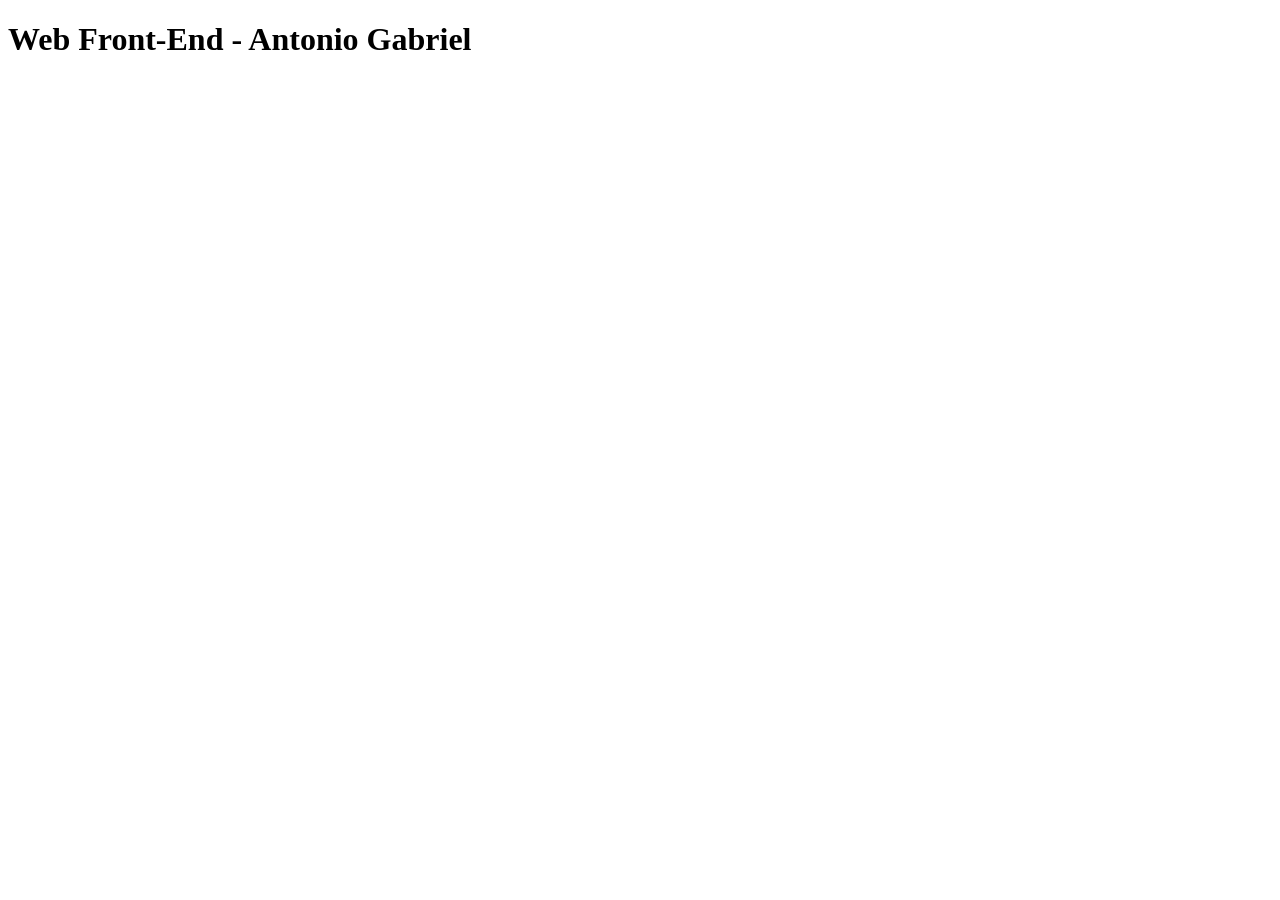
==== index.html @ 06bf695c "First Comment" ====
<!DOCTYPE html>
<html>
<head>
    <meta charset="utf-8" />
    <meta http-equiv="X-UA-Compatible" content="IE=edge">
    <title>Antonio Gabriel</title>
    <meta name="viewport" content="width=device-width, initial-scale=1">
    <link rel="stylesheet" type="text/css" media="screen" href="main.css" />
    <script src="main.js"></script>
</head>
<body>
    <header>
        <div class="content_center">
            <h1>Web Front-End - Antonio Gabriel</h1>
        </div>
    </header>
</body>
</html>
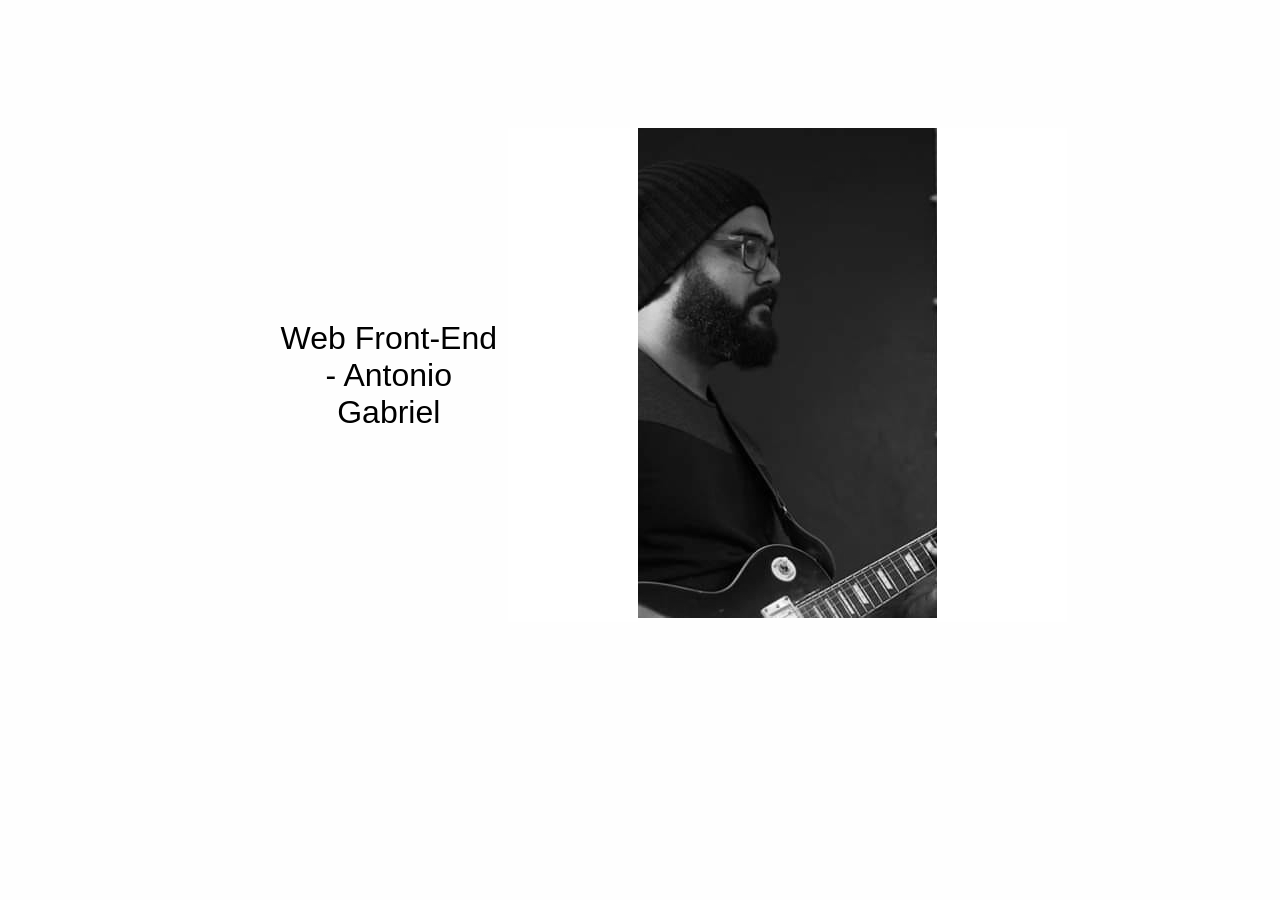
==== commit d3d08a9c: "my image and my css" ====
--- a/index.html
+++ b/index.html
@@ -12,6 +12,10 @@
     <header>
         <div class="content_center">
             <h1>Web Front-End - Antonio Gabriel</h1>
+            <div class="image">
+                <div class="moldura"></div>
+                <img src="imagens/eu.jpg" alt="">
+            </div>
         </div>
     </header>
 </body>
--- a/main.css
+++ b/main.css
@@ -0,0 +1,49 @@
+*{padding: 0px;margin: 0px;list-style: none;text-decoration: none;text-transform: none;font-family: sans-serif;}
+body{
+    width: 100%;
+    height: 100%;
+    background: #fefefe;
+}
+header{
+    width: auto;
+    height: auto;
+    padding: 10% 0px 0px;
+}
+
+header .content_center {width: 90%;height: auto;position: relative;display: block;margin: 0px auto;text-align: center;}
+
+header .content_center h1 {
+    width: 20%;
+    display: inline-block;
+    vertical-align: middle;
+    position: relative;
+    max-width: 345px;
+    font-family: 'Roboto',sans-serif;
+    font-weight: 400;
+}
+
+header .content_center .image {
+    /* width: 420px; */
+    display: inline-block;
+    vertical-align: middle;
+    position: relative;
+}
+
+header .content_center .image .moldura {
+    width: 60%;
+    height: 100%;
+    position: absolute;
+    border: 130px solid #fff;
+    border-top: 0px;
+    border-bottom: 0px;
+    top: 0;
+    left: 0;
+    z-index: 20;
+}
+
+header .content_center .image img {
+    -webkit-filter: grayscale(1);
+    filter: grayscale(1);
+    position: relative;
+    z-index: 10;
+}
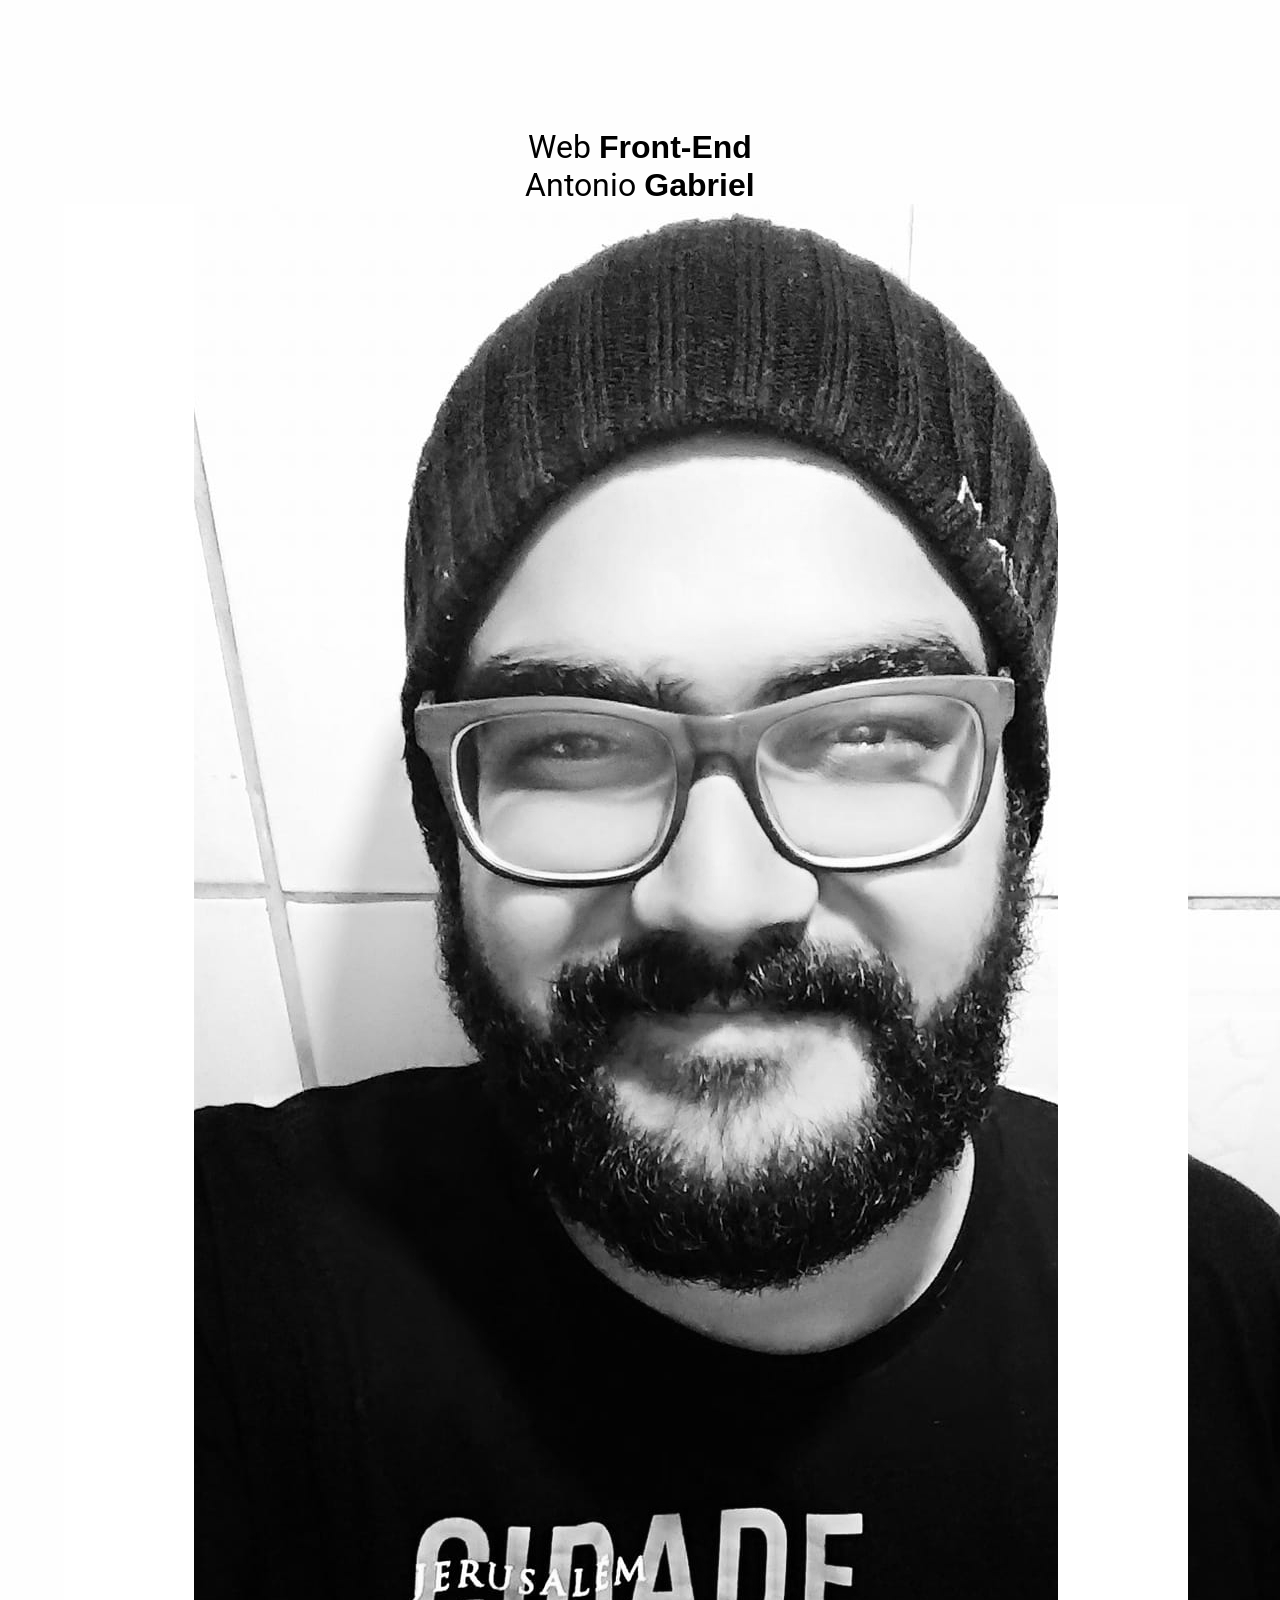
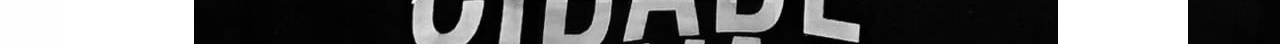
==== commit b73a37c2: "My Modify Index and Image" ====
--- a/index.html
+++ b/index.html
@@ -5,13 +5,14 @@
     <meta http-equiv="X-UA-Compatible" content="IE=edge">
     <title>Antonio Gabriel</title>
     <meta name="viewport" content="width=device-width, initial-scale=1">
+    <link href="https://fonts.googleapis.com/css?family=Roboto:300,400,700" rel="stylesheet">
     <link rel="stylesheet" type="text/css" media="screen" href="main.css" />
     <script src="main.js"></script>
 </head>
 <body>
     <header>
         <div class="content_center">
-            <h1>Web Front-End - Antonio Gabriel</h1>
+            <h1>Web <strong>Front-End</strong><br/>Antonio <strong>Gabriel</strong></h1>
             <div class="image">
                 <div class="moldura"></div>
                 <img src="imagens/eu.jpg" alt="">
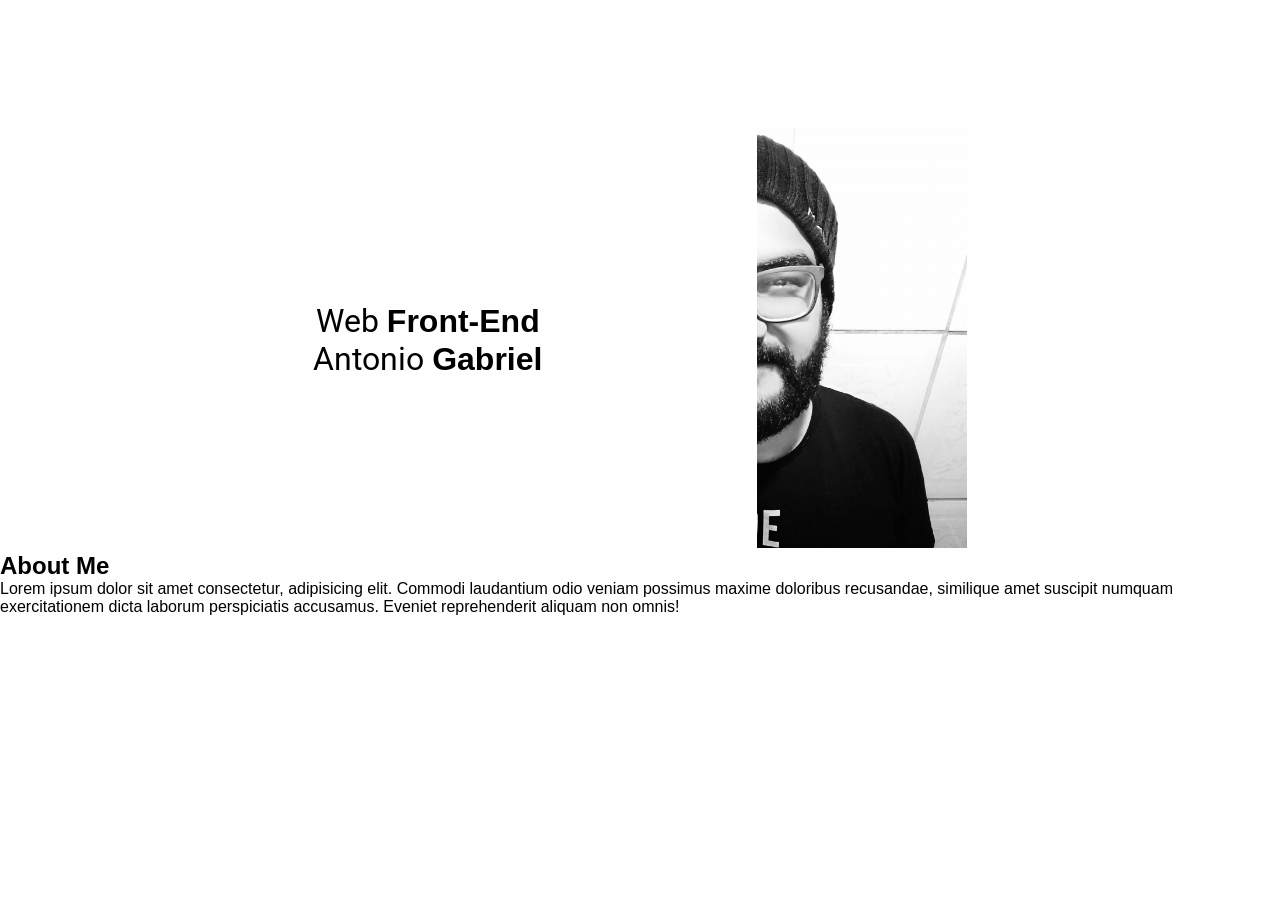
==== commit 1dd49d82: "Update index.html" ====
--- a/index.html
+++ b/index.html
@@ -19,5 +19,14 @@
             </div>
         </div>
     </header>
+    <section id="content_full">
+        <div class="content_center">
+            <h2>About <strong>Me</strong></h2>
+            <p>Lorem ipsum dolor sit amet consectetur, adipisicing elit. Commodi laudantium odio veniam possimus maxime doloribus recusandae, similique amet suscipit numquam exercitationem dicta laborum perspiciatis accusamus. Eveniet reprehenderit aliquam non omnis!</p>
+            <div class="rightabsolute">
+                
+            </div>
+        </div>
+    </section>
 </body>
-</html>+</html>
--- a/main.css
+++ b/main.css
@@ -20,30 +20,60 @@
     max-width: 345px;
     font-family: 'Roboto',sans-serif;
     font-weight: 400;
+    z-index: 200;
+}
+
+header .content_center h1 strong {
+    font-weight: 900;
+    text-transform: capitalize;
+    -webkit-transition: all ease-in-out 0.3s;
+    -moz-transition: all ease-in-out 0.3s;
+    -o-transition: all ease-in-out 0.3s;
+    transition: all ease-in-out 0.3s;
+}
+
+header .content_center h1:hover strong:hover {
+    color: #845A91;
+}
+
+header .content_center h1:hover strong {
+    color: #A28FE8;
 }
 
 header .content_center .image {
-    /* width: 420px; */
+    max-width: 420px;
     display: inline-block;
     vertical-align: middle;
     position: relative;
 }
 
-header .content_center .image .moldura {
-    width: 60%;
-    height: 100%;
-    position: absolute;
-    border: 130px solid #fff;
-    border-top: 0px;
-    border-bottom: 0px;
-    top: 0;
-    left: 0;
-    z-index: 20;
+header .content_center .image:hover img, header .content_center h1:hover ~ .image img, header .content_center .image:hover img {
+    -webkit-filter: grayscale(0);
+    filter: grayscale(0) contrast(1);
 }
+
+header .content_center .image .moldura::before {width: 50%;height: 100%;position: absolute;display: block;left: 0%;background: #fff;z-index: 20;content: '';-webkit-transition: all ease-in-out 0.3s;}
+
+header .content_center .image:hover .moldura::before, header .content_center h1:hover ~ .image .moldura::before {
+    left: -50%;
+}
+
+header .content_center .image:hover .moldura::after, header .content_center h1:hover ~ .image .moldura::after {
+    right: 0%;
+}
+
+header .content_center .image .moldura::after {width: 50%;height: 100%;position: absolute;display: block;right: -50%;background: #fff;z-index: 20;content: '';-webkit-transition: all ease-in-out 0.3s;}
+
+header .content_center .image:hover .moldura {
+
+}
+
+header .content_center .image .moldura:hover img {}
 
 header .content_center .image img {
     -webkit-filter: grayscale(1);
     filter: grayscale(1);
     position: relative;
     z-index: 10;
-}+    max-width: 100%;
+}
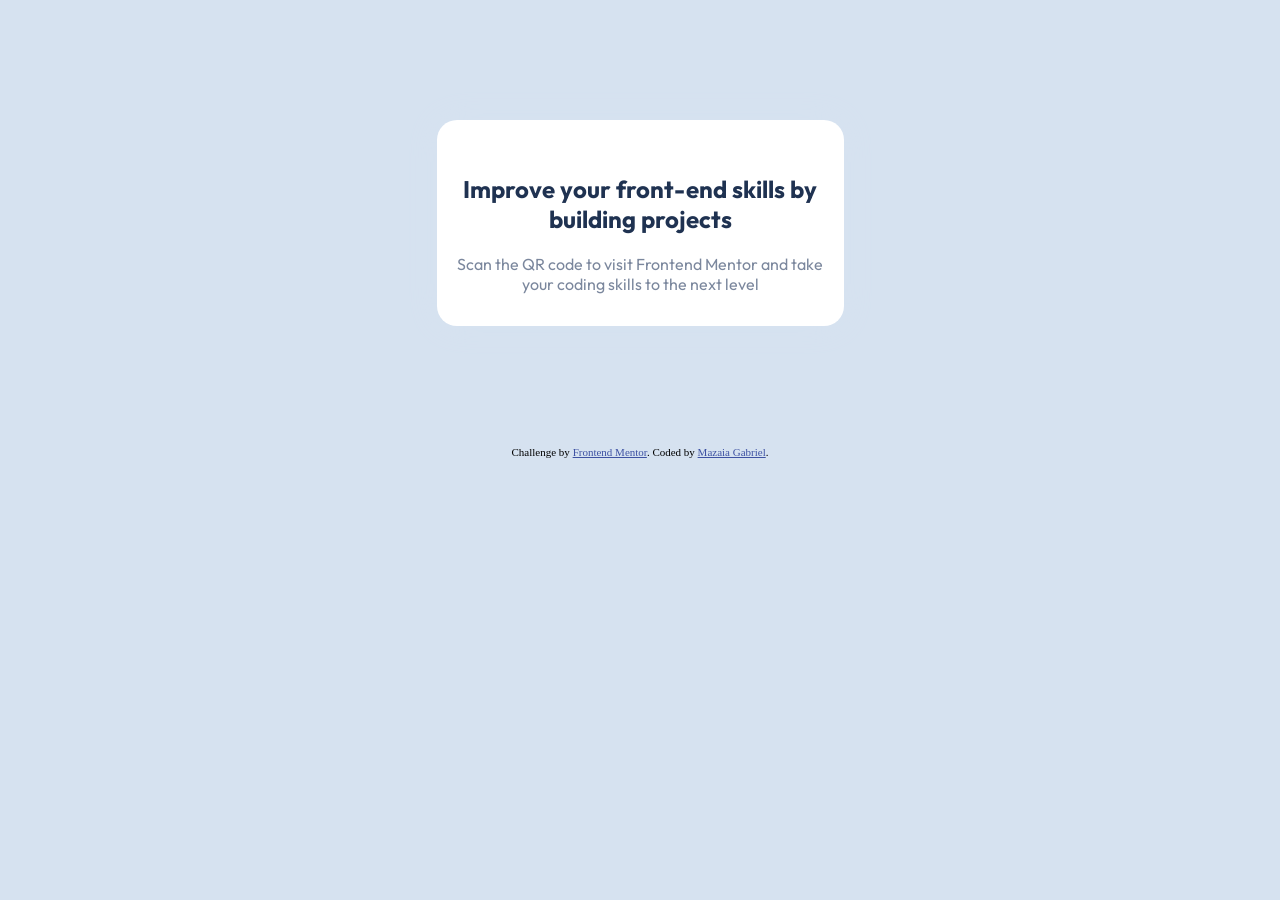
==== commit 9f68765b: "Update index.html" ====
--- a/index.html
+++ b/index.html
@@ -1,32 +1,50 @@
 <!DOCTYPE html>
-<html>
+<html lang="en">
 <head>
-    <meta charset="utf-8" />
-    <meta http-equiv="X-UA-Compatible" content="IE=edge">
-    <title>Antonio Gabriel</title>
-    <meta name="viewport" content="width=device-width, initial-scale=1">
-    <link href="https://fonts.googleapis.com/css?family=Roboto:300,400,700" rel="stylesheet">
-    <link rel="stylesheet" type="text/css" media="screen" href="main.css" />
-    <script src="main.js"></script>
+  <meta charset="UTF-8">
+  <meta name="viewport" content="width=device-width, initial-scale=1.0"> <!-- displays site properly based on user's device -->
+
+  <link rel="icon" type="image/png" sizes="32x32" href="./images/favicon-32x32.png">
+  
+  <title>Frontend Mentor | QR code component</title>
+
+  <!-- Feel free to remove these styles or customise in your own stylesheet 👍 -->
+  <style>
+    @import url('https://fonts.googleapis.com/css2?family=Outfit:wght@400;700&display=swap');
+    :root{
+      --white: hsl(0, 0%, 100%);
+      --lightgray: hsl(212, 45%, 89%);
+      --grayishblue: hsl(220, 15%, 55%);
+      --darkblue: hsl(218, 44%, 22%);
+      --bluesimple: hsl(212deg 45% 89%);
+      --font: 'Outfit', sans-serif;
+    }
+    body{
+      background: var(--bluesimple);
+    }
+    .attribution { font-size: 11px; text-align: center; }
+    .attribution a { color: hsl(228, 45%, 44%); }
+    .qrcode-box{background: var(--white);max-width: 375px; display: block; margin: 120px auto; padding: 1rem; box-shadow: 0px 0px 30px var(--lightgray); border-radius: 20px;}
+    .qrcode-box--image{width: 100%;height: auto;position: relative;display: block; margin: auto; }
+    .qrcode-box--image img{width: 100%; border-radius: 15px;}
+    .qrcode-box-text--title{text-align: center; font-family: var(--font); color: var(--darkblue);}
+    .qrcode-box-text--paragraph{text-align: center; font-family: var(--font); color: var(--grayishblue);}
+  </style>
 </head>
 <body>
-    <header>
-        <div class="content_center">
-            <h1>Web <strong>Front-End</strong><br/>Antonio <strong>Gabriel</strong></h1>
-            <div class="image">
-                <div class="moldura"></div>
-                <img src="imagens/eu.jpg" alt="">
-            </div>
-        </div>
-    </header>
-    <section id="content_full">
-        <div class="content_center">
-            <h2>About <strong>Me</strong></h2>
-            <p>Lorem ipsum dolor sit amet consectetur, adipisicing elit. Commodi laudantium odio veniam possimus maxime doloribus recusandae, similique amet suscipit numquam exercitationem dicta laborum perspiciatis accusamus. Eveniet reprehenderit aliquam non omnis!</p>
-            <div class="rightabsolute">
-                
-            </div>
-        </div>
-    </section>
+  <div class="qrcode-box">
+    <div class="qrcode-box--image"><img src="images/image-qr-code.png" alt=""></div>
+    <div class="qrcode-box--text">
+      <h2 class="qrcode-box-text--title">Improve your front-end skills by building projects</h2>
+      <p class="qrcode-box-text--paragraph">Scan the QR code to visit Frontend Mentor and take your coding skills to the next level</p>
+    </div>
+  </div>
+  
+
+  
+  <div class="attribution">
+    Challenge by <a href="https://www.frontendmentor.io?ref=challenge" target="_blank">Frontend Mentor</a>. 
+    Coded by <a href="#">Mazaia Gabriel</a>.
+  </div>
 </body>
 </html>
